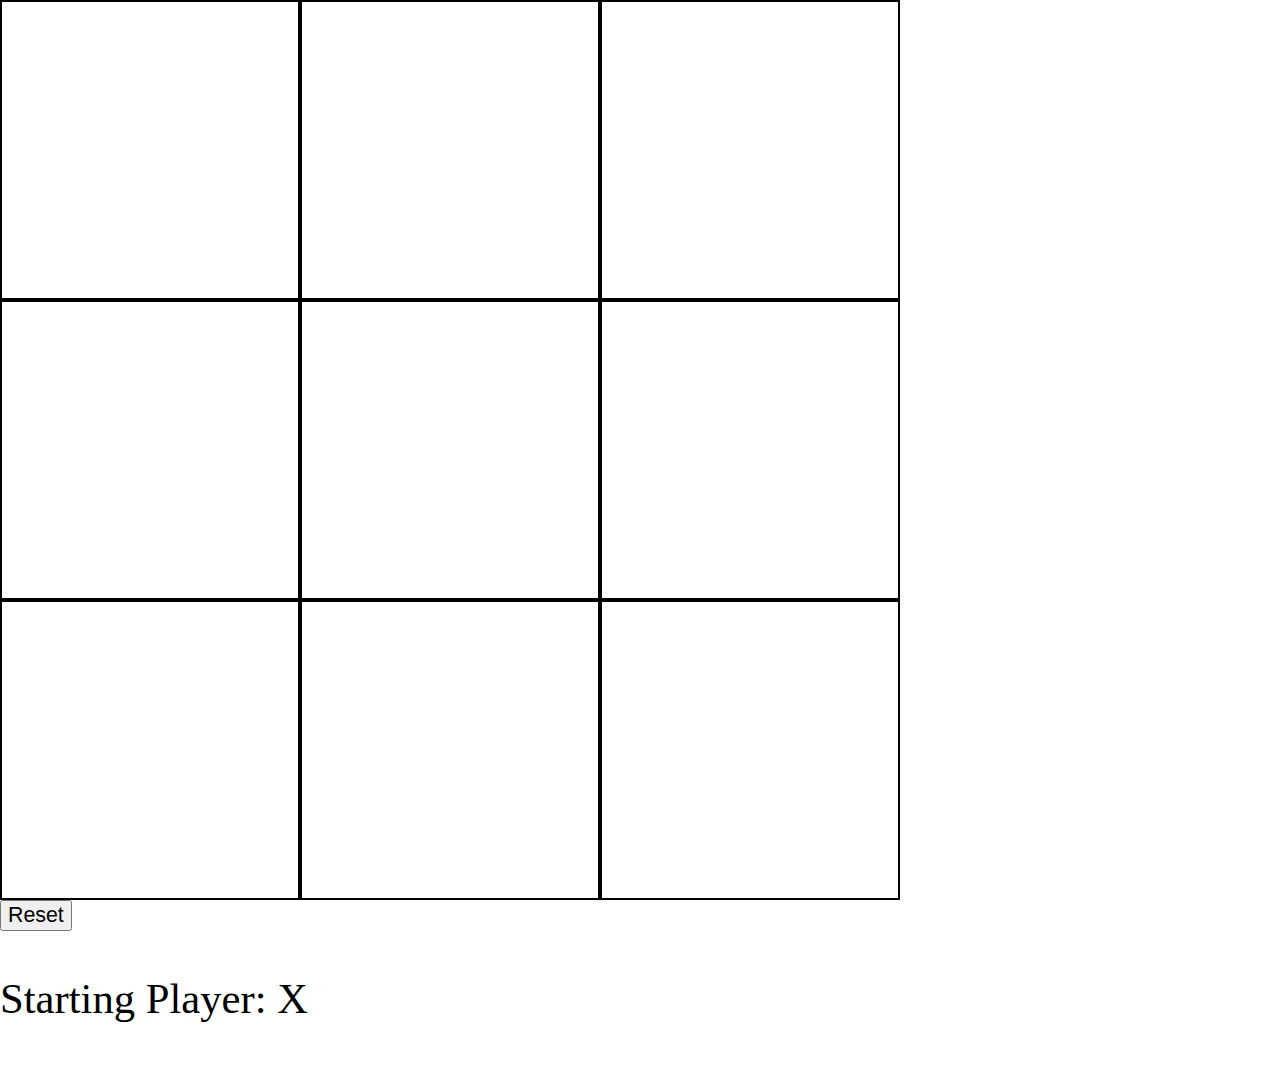
==== tictactoe2player.html @ 67ae8113 "added multple new sites" ====
<!DOCTYPE html><html><head>
    <script src="lib/p5.min.js"></script>
    <script src="lib/p5.dom.min.js"></script>
    <script src="lib/p5.sound.min.js"></script>
    
    <link rel="stylesheet" type="text/css" href="style.css">
    <meta charset="utf-8">

  </head>
  <body>
      <script src="tictactoe2player.js"></script>
  

</body></html>
---- style.css ----
html, body {
  margin: 0;
  padding: 0;
}
canvas {
  display: block;
}
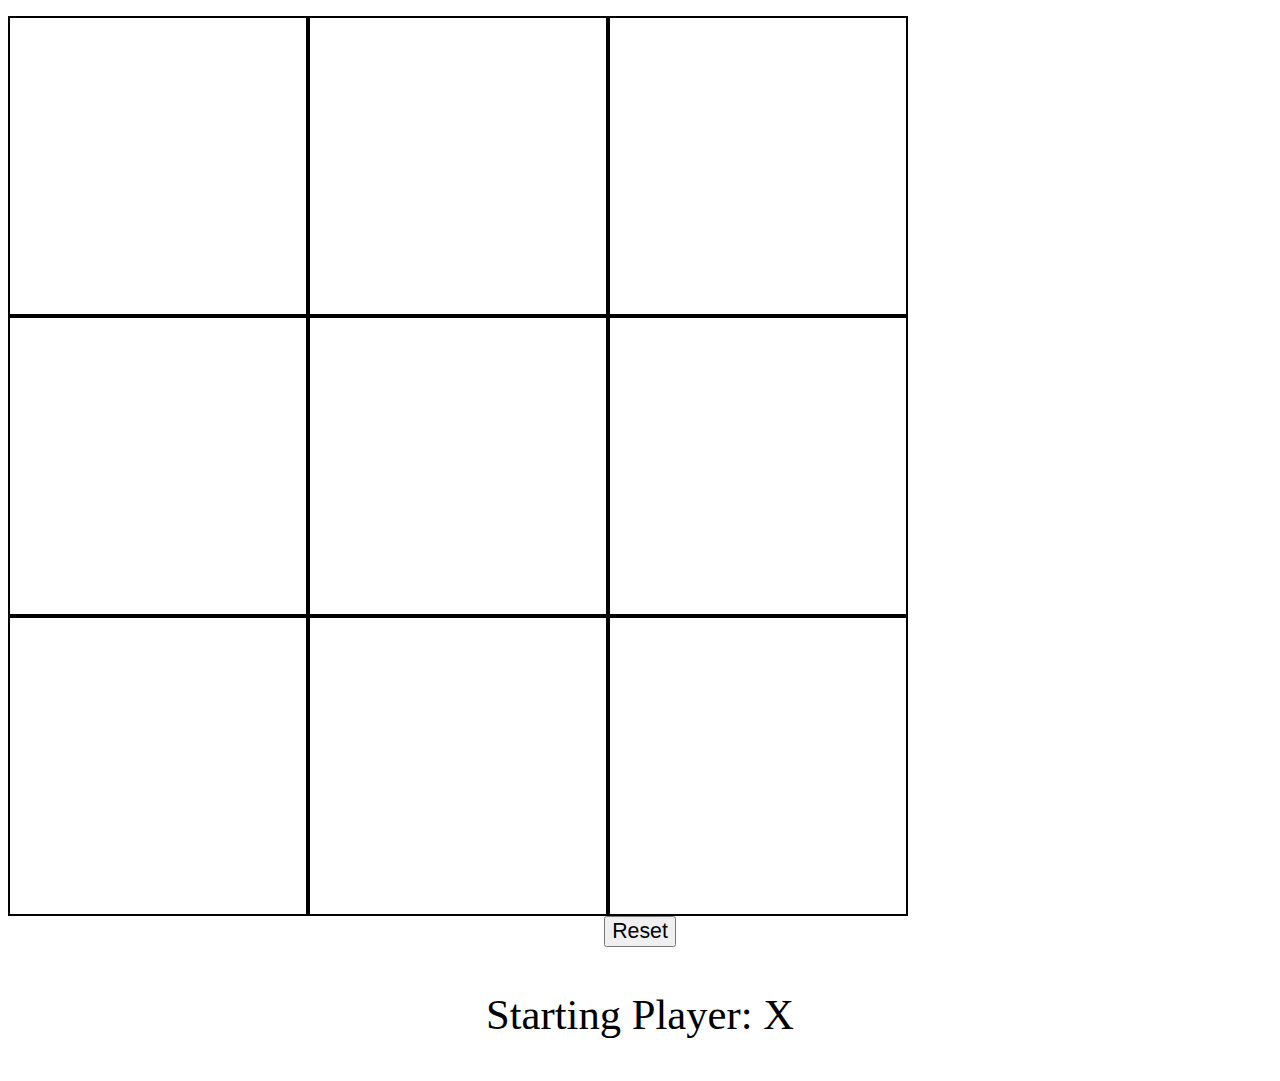
==== commit 52e9df5f: "Update tictactoe2player.html" ====
--- a/tictactoe2player.html
+++ b/tictactoe2player.html
@@ -1,14 +1,20 @@
 <!DOCTYPE html><html><head>
+    <title>
+        TicTacToe 2 Player
+    </title>
     <script src="lib/p5.min.js"></script>
     <script src="lib/p5.dom.min.js"></script>
     <script src="lib/p5.sound.min.js"></script>
-    
+    <script src="tictactoe2player.js"></script>
     <link rel="stylesheet" type="text/css" href="style.css">
     <meta charset="utf-8">
 
   </head>
-  <body>
-      <script src="tictactoe2player.js"></script>
+  <body>      
+      <p>
+      <div id="game">
+      </div>
+    </p>
   
 
-</body></html>+</body></html>
--- a/style.css
+++ b/style.css
@@ -1,6 +1,9 @@
-html, body {
+html{
   margin: 0;
   padding: 0;
+}
+body {
+  text-align: center;
 }
 canvas {
   display: block;
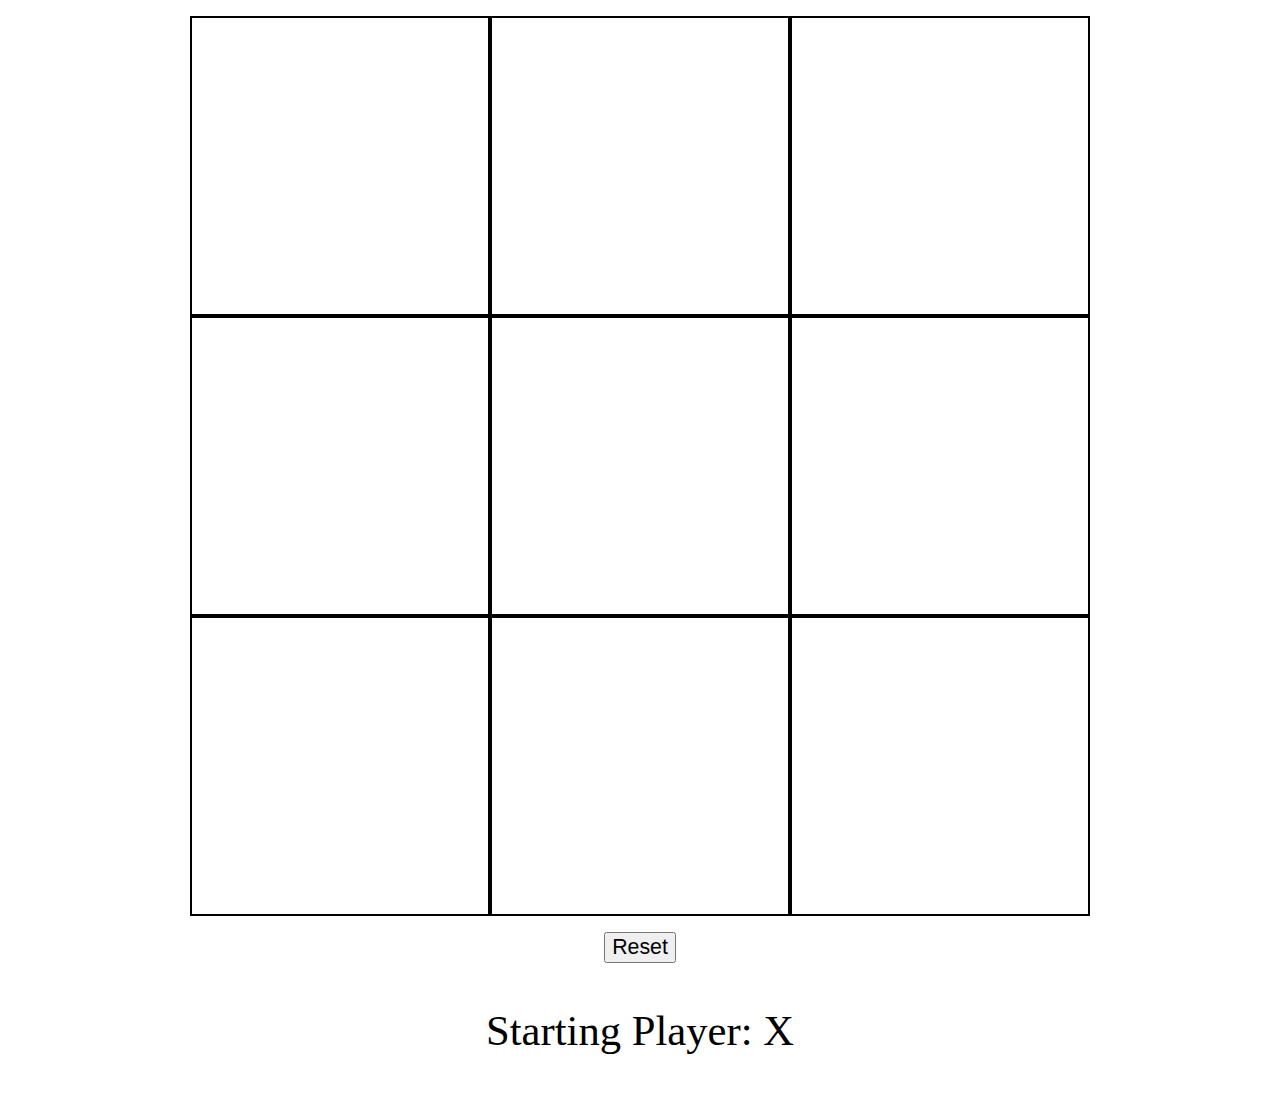
==== commit f5205c63: "Update tictactoe2player.html" ====
--- a/tictactoe2player.html
+++ b/tictactoe2player.html
@@ -12,7 +12,7 @@
   </head>
   <body>      
       <p>
-      <div id="game">
+      <div id="game" align="center">
       </div>
     </p>
   
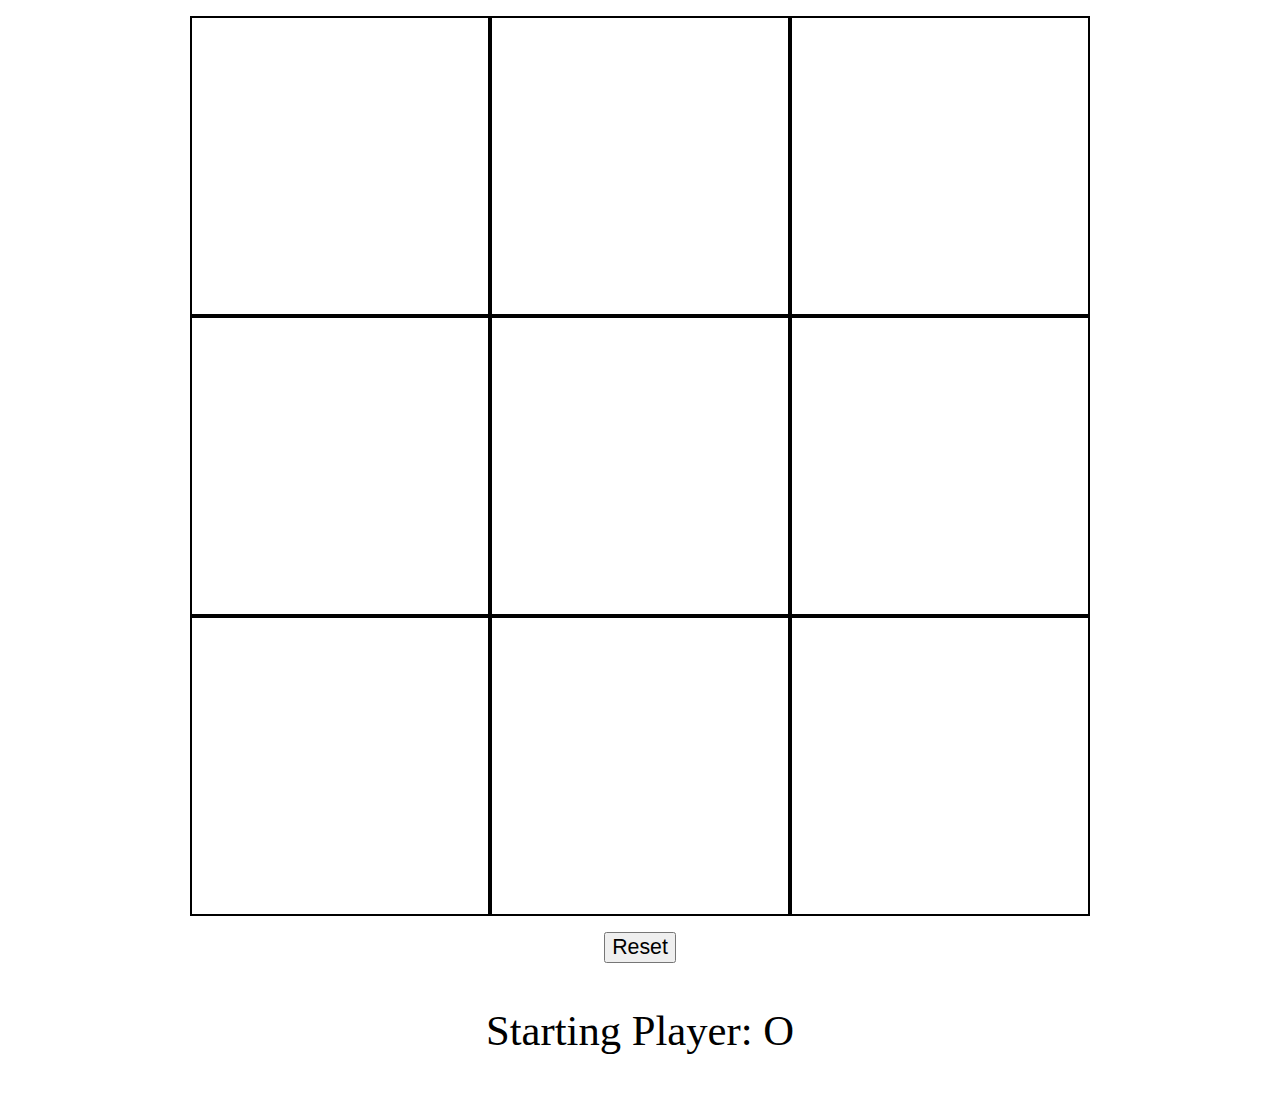
==== commit 1332eb1f: "google ads added" ====
--- a/tictactoe2player.html
+++ b/tictactoe2player.html
@@ -10,7 +10,18 @@
     <meta charset="utf-8">
 
   </head>
-  <body>      
+  <body>  
+    <script async src="https://pagead2.googlesyndication.com/pagead/js/adsbygoogle.js"></script>
+    <!-- headerfooterAD -->
+    <ins class="adsbygoogle"
+            style="display:block"
+            data-ad-client="ca-pub-5506819528008979"
+            data-ad-slot="4418561932"
+            data-ad-format="auto"
+            data-full-width-responsive="true"></ins>
+    <script>
+            (adsbygoogle = window.adsbygoogle || []).push({});
+    </script>    
       <p>
       <div id="game" align="center">
       </div>
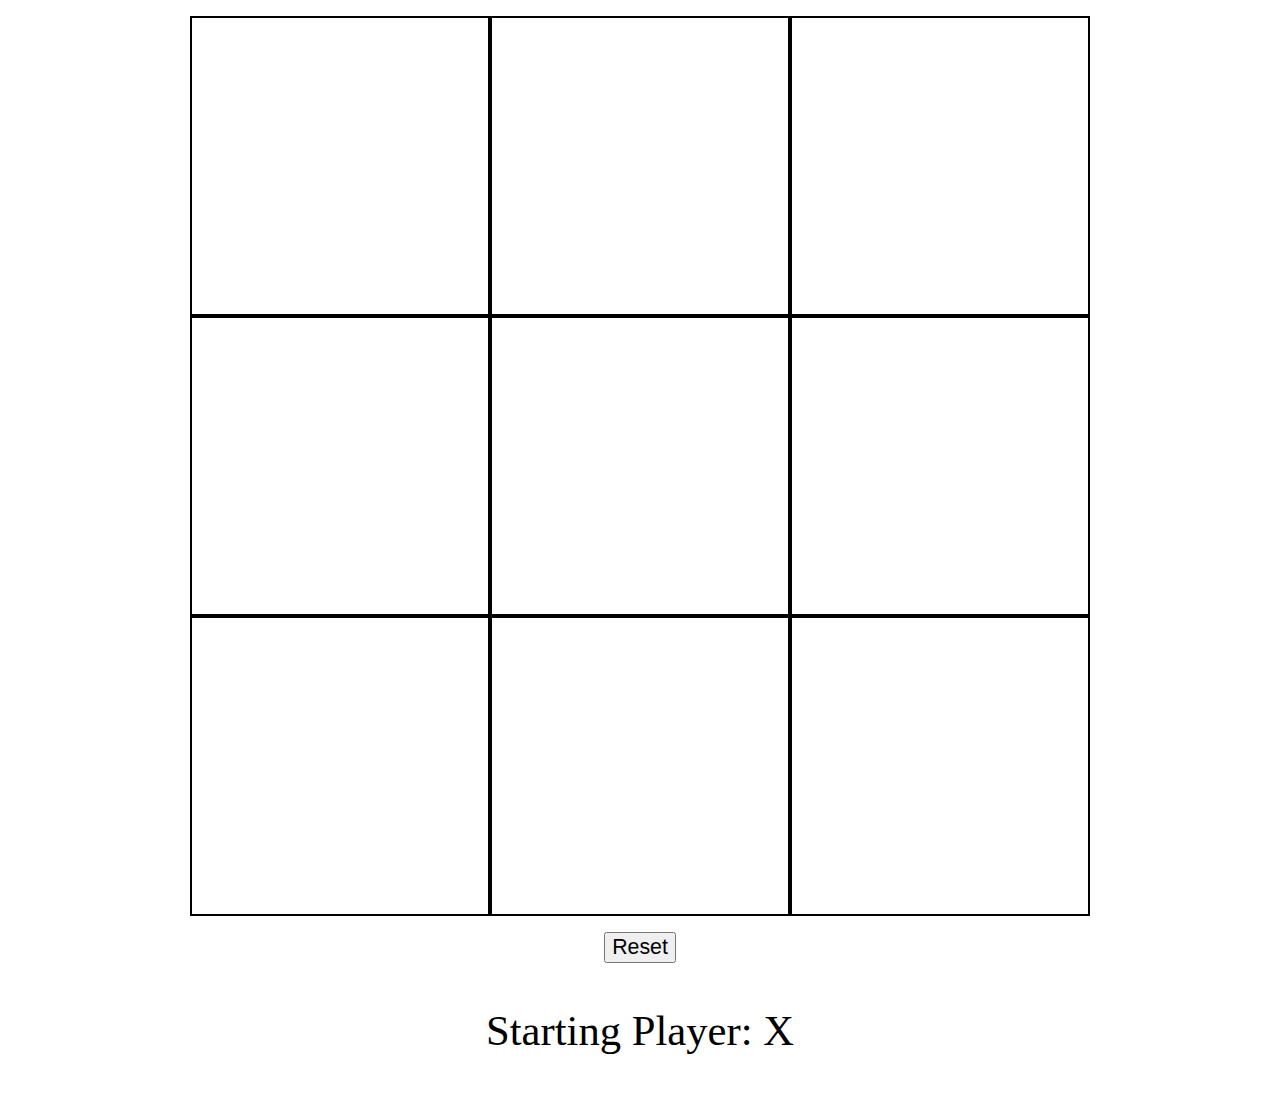
==== commit dc064a3e: "updated html" ====
--- a/tictactoe2player.html
+++ b/tictactoe2player.html
@@ -26,6 +26,17 @@
       <div id="game" align="center">
       </div>
     </p>
+    <script async src="https://pagead2.googlesyndication.com/pagead/js/adsbygoogle.js"></script>
+    <!-- headerfooterAD -->
+    <ins class="adsbygoogle"
+          style="display:block"
+          data-ad-client="ca-pub-5506819528008979"
+          data-ad-slot="4418561932"
+          data-ad-format="auto"
+          data-full-width-responsive="true"></ins>
+    <script>
+          (adsbygoogle = window.adsbygoogle || []).push({});
+    </script>
   
 
 </body></html>
